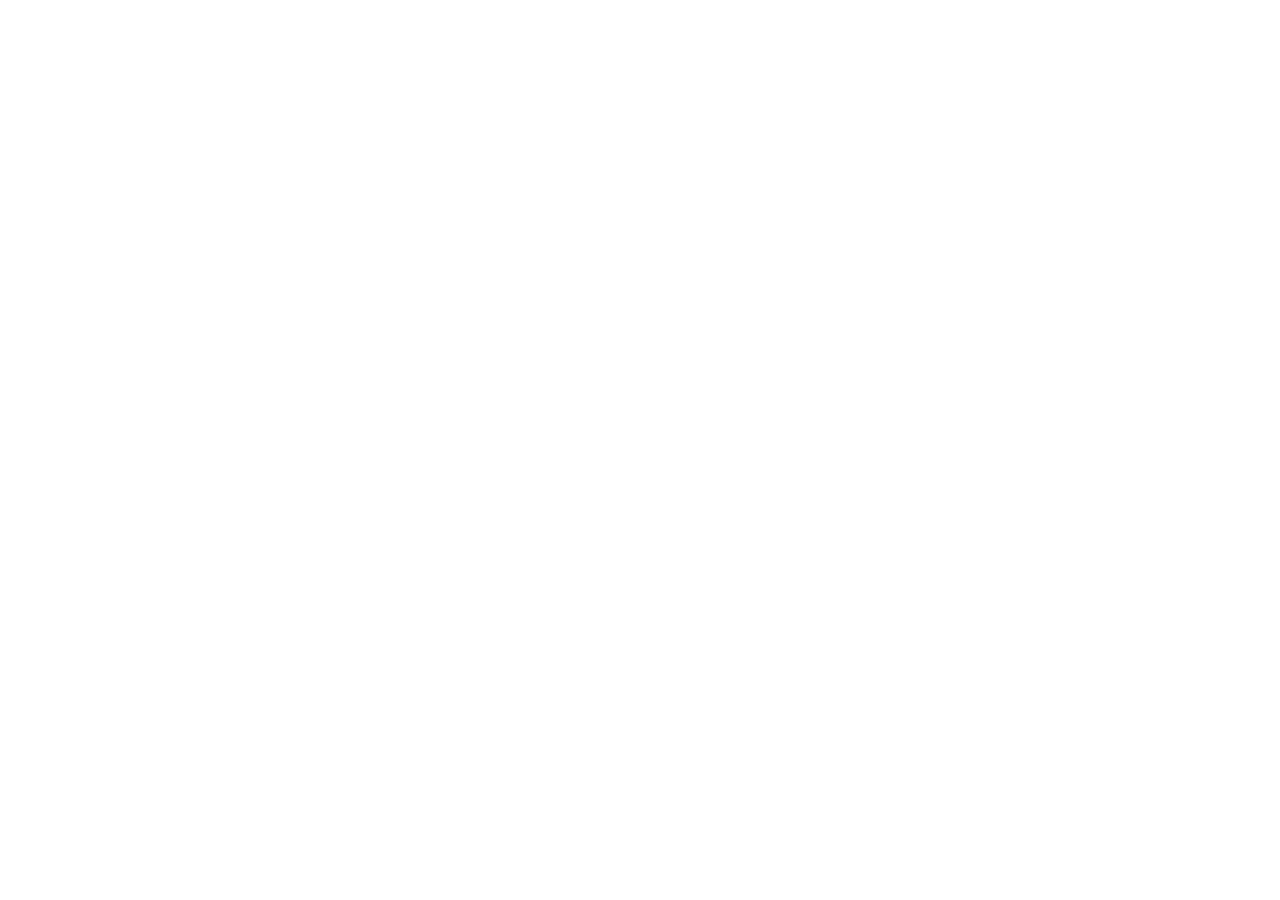
==== presentes.html @ 08660b48 "alterações finalizadas" ====
<!DOCTYPE html>
<!--[if lt IE 7]>      <html class="no-js lt-ie9 lt-ie8 lt-ie7"> <![endif]-->
<!--[if IE 7]>         <html class="no-js lt-ie9 lt-ie8"> <![endif]-->
<!--[if IE 8]>         <html class="no-js lt-ie9"> <![endif]-->
<!--[if gt IE 8]><!-->
<html class="no-js"> <!--<![endif]-->

<head>
	<meta charset="utf-8">
	<meta http-equiv="X-UA-Compatible" content="IE=edge">
	<title>Lista de Presentes</title>
	<meta name="viewport" content="width=device-width, initial-scale=1">
	<meta name="description" content="Free HTML5 Template by FREEHTML5.CO" />
	<meta name="keywords" content="free html5, free template, free bootstrap, html5, css3, mobile first, responsive" />
	<meta name="author" content="FREEHTML5.CO" />

	<!-- 
	//////////////////////////////////////////////////////

	FREE HTML5 TEMPLATE 
	DESIGNED & DEVELOPED by FREEHTML5.CO
		
	Website: 		http://freehtml5.co/
	Email: 			info@freehtml5.co
	Twitter: 		http://twitter.com/fh5co
	Facebook: 		https://www.facebook.com/fh5co

	//////////////////////////////////////////////////////
	 -->

	<!-- Facebook and Twitter integration -->
	<meta property="og:title" content="Site do Casamento" />
	<meta property="og:image" content="https://logarezii.github.io/20261010/images/yj/banner.JPG" />
	<meta property="og:url" content="" />
	<meta property="og:site_name" content="Yonara e João 2026" />
	<meta property="og:description" content="Lista de presentes dos noivos." />

	<link href='https://fonts.googleapis.com/css?family=Work+Sans:400,300,600,400italic,700' rel='stylesheet'
		type='text/css'>
	<link href="https://fonts.googleapis.com/css?family=Sacramento" rel="stylesheet">

	<!-- Animate.css -->
	<link rel="stylesheet" href="css/animate.css">
	<!-- Icomoon Icon Fonts-->
	<link rel="stylesheet" href="css/icomoon.css">
	<!-- Bootstrap  -->
	<link rel="stylesheet" href="css/bootstrap.css">

	<!-- Magnific Popup -->
	<link rel="stylesheet" href="css/magnific-popup.css">

	<!-- Owl Carousel  -->
	<link rel="stylesheet" href="css/owl.carousel.min.css">
	<link rel="stylesheet" href="css/owl.theme.default.min.css">

	<!-- Theme style  -->
	<link rel="stylesheet" href="css/style.css">
	<link rel="stylesheet" href="sass/fontawesome-free-6.7.2-web/css/all.css">

	<link rel="icon" type="image/x-icon" href="./images/vf/brasao-branco.png">

	<link rel="stylesheet" href="https://cdn.jsdelivr.net/npm/@fancyapps/ui@5.0/dist/fancybox/fancybox.css"/>

	<!-- Modernizr JS -->
	<script src="js/modernizr-2.6.2.min.js"></script>
	<!-- FOR IE9 below -->
	<!--[if lt IE 9]>
	<script src="js/respond.min.js"></script>
	<![endif]-->

</head>

<body>

	<div class="fh5co-loader"></div>

	<div id="page">
		<nav class="fh5co-nav" role="navigation">
			<div class="container">
				<div class="row">
					<div class="col-xs-2">
						<div id="fh5co-logo"><a href="./index.html"><img src="images/yj/brasao.png" alt="brasao"
									style="max-width: 5rem;"></a></div>
					</div>
					<div class="col-xs-10 text-right menu-1">
						<ul>
							<li><a href="./index.html" style="color: rgb(98 119 88 / 80%); font-weight: bold;"><i class="icon-arrow-left" style="font-weight: bold;"></i> Voltar para o site</a></li>
						</ul>
					</div>
				</div>
			</div>
		</nav>

		<div id="fh5co-gallery" style="margin-top: 4em;">
			<div class="container">
				<div class="row">
					<div class="col-md-8 col-md-offset-2 text-center fh5co-heading animate-box">
						<span>Sua presença, não tem preço</span>
						<h2>Ideias de Presentes</h2>
						<p style="margin-bottom: 4em;">Clique para ver uma sugestão de site ou o Pix dos noivos.</p>
					</div>
				</div>
				<div class="row row-bottom-padded-md">
					<div class="col-md-12">
						<ul id="fh5co-gallery-list">
						</ul>
					</div>
				</div>
			</div>
		</div>

		<footer id="fh5co-footer" role="contentinfo">
			<div class="container">

				<div class="row copyright">
					<div class="col-md-12 text-center">
						<p>
						<ul class="fh5co-social-icons">
							<li><a href="./index.html" style="color: rgb(98 119 88 / 80%); font-weight: bold;"><i class="icon-arrow-left" style="font-weight: bold;"></i>  VOLTAR PARA O SITE</a></li>
						</ul>
						</p>
					</div>
				</div>

			</div>
		</footer>
	</div>

	<div class="gototop js-top">
		<a href="#" class="js-gotop"><i class="icon-arrow-up"></i></a>
	</div>

	<!-- jQuery -->
	<script src="js/jquery.min.js"></script>
	<!-- jQuery Easing -->
	<script src="js/jquery.easing.1.3.js"></script>
	<!-- Bootstrap -->
	<script src="js/bootstrap.min.js"></script>
	<!-- Waypoints -->
	<script src="js/jquery.waypoints.min.js"></script>
	<!-- Carousel -->
	<script src="js/owl.carousel.min.js"></script>
	<!-- countTo -->
	<script src="js/jquery.countTo.js"></script>

	<!-- Stellar -->
	<script src="js/jquery.stellar.min.js"></script>
	<!-- Magnific Popup -->
	<script src="js/jquery.magnific-popup.min.js"></script>
	<script src="js/magnific-popup-options.js"></script>

	<!-- Main -->
	<script src="js/main.js"></script>
	<script src="js/presentes.js"></script>	

	<script src="https://cdn.jsdelivr.net/npm/@fancyapps/ui@5.0/dist/fancybox/fancybox.umd.js"></script>

	<script>
		Fancybox.bind("[data-fancybox]", {
			// Your custom options
		});
	</script>

</body>
</html>
---- css/style.css ----
@import url('https://fonts.googleapis.com/css2?family=Montserrat:ital,wght@0,100..900;1,100..900&display=swap');

@font-face {
  font-family: 'seasons';
  src: url("../fonts/The Seasons Font/Fontspring-DEMO-theseasons-reg.otf?srf3rx");
  src: url("../fonts/The Seasons Font/Fontspring-DEMO-theseasons-reg.otf?srf3rx#iefix") format("embedded-opentype"), url("../fonts/The Seasons Font/Fontspring-DEMO-theseasons-reg.otf?srf3rx") format("truetype"), url("../fonts/The Seasons Font/Fontspring-DEMO-theseasons-reg.otf?srf3rx") format("woff"), url("../fonts/The Seasons Font/Fontspring-DEMO-theseasons-reg.otf?srf3rx#icomoon") format("svg");
  font-weight: normal;
  font-style: normal;
}
/* =======================================================
*
* 	Template Style 
*
* ======================================================= */
body {
  font-family: "Montserrat", sans-serif;
  font-optical-sizing: auto;
  font-weight: 400;
  font-style: normal;
  line-height: 1.7;
  color: #828282;
  background: #fff;
}

#page {
  position: relative;
  overflow-x: hidden;
  width: 100%;
  height: 100%;
  -webkit-transition: 0.5s;
  -o-transition: 0.5s;
  transition: 0.5s;
}
.offcanvas #page {
  overflow: hidden;
  position: absolute;
}
.offcanvas #page:after {
  -webkit-transition: 2s;
  -o-transition: 2s;
  transition: 2s;
  position: absolute;
  top: 0;
  right: 0;
  bottom: 0;
  left: 0;
  z-index: 101;
  background: rgba(0, 0, 0, 0.7);
  content: "";
}

a {
  color: rgb(98 119 88 / 80%);
  -webkit-transition: 0.5s;
  -o-transition: 0.5s;
  transition: 0.5s;
}
a:hover, a:active, a:focus {
  color: rgb(98 119 88 / 80%);
  outline: none;
  text-decoration: none;
}

p {
  margin-bottom: 20px;
}

h1, h2, h3, h4, h5, h6, figure {
  color: #000;
  font-family: "seasons";
  font-weight: 400;
  margin: 0 0 20px 0;
}

::-webkit-selection {
  color: #fff;
  background: rgb(98 119 88 / 80%);
}

::-moz-selection {
  color: #fff;
  background: rgb(98 119 88 / 80%);
}

::selection {
  color: #fff;
  background: rgb(98 119 88 / 80%);
}

.fh5co-nav {
  position: absolute;
  top: 0;
  margin: 0;
  padding: 0;
  width: 100%;
  padding: 40px 0;
  z-index: 1001;
}
@media screen and (max-width: 768px) {
  .fh5co-nav {
    padding: 20px 0;
  }
}
.fh5co-nav #fh5co-logo {
  font-size: 40px;
  margin: 0;
  padding: 0;
  line-height: 40px;
  font-family: "seasons";
}
.fh5co-nav a {
  padding: 5px 10px;
  color: #fff;
}
@media screen and (max-width: 768px) {
  .fh5co-nav .menu-1, .fh5co-nav .menu-2 {
    display: none;
  }
}
.fh5co-nav ul {
  padding: 0;
  margin: 2px 0 0 0;
}
.fh5co-nav ul li {
  padding: 0;
  margin: 0;
  list-style: none;
  display: inline;
}
.fh5co-nav ul li a {
  font-size: 14px;
  padding: 30px 10px;
  text-transform: uppercase;
  color: rgba(255, 255, 255, 0.5);
  -webkit-transition: 0.5s;
  -o-transition: 0.5s;
  transition: 0.5s;
}
.fh5co-nav ul li a:hover, .fh5co-nav ul li a:focus, .fh5co-nav ul li a:active {
  color: white;
}
.fh5co-nav ul li.has-dropdown {
  position: relative;
}
.fh5co-nav ul li.has-dropdown .dropdown {
  width: 130px;
  -webkit-box-shadow: 0px 14px 33px -9px rgba(0, 0, 0, 0.75);
  -moz-box-shadow: 0px 14px 33px -9px rgba(0, 0, 0, 0.75);
  box-shadow: 0px 14px 33px -9px rgba(0, 0, 0, 0.75);
  z-index: 1002;
  visibility: hidden;
  opacity: 0;
  position: absolute;
  top: 40px;
  left: 0;
  text-align: left;
  background: #fff;
  padding: 20px;
  -webkit-border-radius: 4px;
  -moz-border-radius: 4px;
  -ms-border-radius: 4px;
  border-radius: 4px;
  -webkit-transition: 0s;
  -o-transition: 0s;
  transition: 0s;
}
.fh5co-nav ul li.has-dropdown .dropdown:before {
  bottom: 100%;
  left: 40px;
  border: solid transparent;
  content: " ";
  height: 0;
  width: 0;
  position: absolute;
  pointer-events: none;
  border-bottom-color: #fff;
  border-width: 8px;
  margin-left: -8px;
}
.fh5co-nav ul li.has-dropdown .dropdown li {
  display: block;
  margin-bottom: 7px;
}
.fh5co-nav ul li.has-dropdown .dropdown li:last-child {
  margin-bottom: 0;
}
.fh5co-nav ul li.has-dropdown .dropdown li a {
  padding: 2px 0;
  display: block;
  color: #999999;
  line-height: 1.2;
  text-transform: none;
  font-size: 15px;
}
.fh5co-nav ul li.has-dropdown .dropdown li a:hover {
  color: #000;
}
.fh5co-nav ul li.has-dropdown:hover a, .fh5co-nav ul li.has-dropdown:focus a {
  color: #fff;
}
.fh5co-nav ul li.btn-cta a {
  color: rgb(98 119 88 / 80%);
}
.fh5co-nav ul li.btn-cta a span {
  background: #fff;
  padding: 4px 20px;
  display: -moz-inline-stack;
  display: inline-block;
  zoom: 1;
  *display: inline;
  -webkit-transition: 0.3s;
  -o-transition: 0.3s;
  transition: 0.3s;
  -webkit-border-radius: 100px;
  -moz-border-radius: 100px;
  -ms-border-radius: 100px;
  border-radius: 100px;
}
.fh5co-nav ul li.btn-cta a:hover span {
  -webkit-box-shadow: 0px 14px 20px -9px rgba(0, 0, 0, 0.75);
  -moz-box-shadow: 0px 14px 20px -9px rgba(0, 0, 0, 0.75);
  box-shadow: 0px 14px 20px -9px rgba(0, 0, 0, 0.75);
}
.fh5co-nav ul li.active > a {
  color: #fff !important;
}

#fh5co-counter,
#fh5co-event,
.fh5co-bg {
  background-size: cover;
  background-position: top center;
  background-repeat: no-repeat;
  position: relative;
}

.fh5co-bg {
  background-position: center center;
  width: 100%;
  float: left;
  position: relative;
}

.fh5co-video {
  height: 450px;
  overflow: hidden;
  -webkit-border-radius: 7px;
  -moz-border-radius: 7px;
  -ms-border-radius: 7px;
  border-radius: 7px;
}
.fh5co-video a {
  z-index: 1001;
  position: absolute;
  top: 50%;
  left: 50%;
  margin-top: -45px;
  margin-left: -45px;
  width: 90px;
  height: 90px;
  display: table;
  text-align: center;
  background: #fff;
  -webkit-box-shadow: 0px 14px 30px -15px rgba(0, 0, 0, 0.75);
  -moz-box-shadow: 0px 14px 30px -15px rgba(0, 0, 0, 0.75);
  box-shadow: 0px 14px 30px -15px rgba(0, 0, 0, 0.75);
  -webkit-border-radius: 50%;
  -moz-border-radius: 50%;
  -ms-border-radius: 50%;
  border-radius: 50%;
}
.fh5co-video a i {
  text-align: center;
  display: table-cell;
  vertical-align: middle;
  font-size: 40px;
}
.fh5co-video .overlay {
  position: absolute;
  top: 0;
  left: 0;
  right: 0;
  bottom: 0;
  background: rgba(0, 0, 0, 0.5);
  -webkit-transition: 0.5s;
  -o-transition: 0.5s;
  transition: 0.5s;
}
.fh5co-video:hover .overlay {
  background: rgba(0, 0, 0, 0.7);
}
.fh5co-video:hover a {
  position: relative;
  -webkit-transform: scale(1.2);
  -moz-transform: scale(1.2);
  -ms-transform: scale(1.2);
  -o-transform: scale(1.2);
  transform: scale(1.2);
}

.fh5co-cover {
  height: 900px;
  background-size: cover;
  background-repeat: no-repeat;
  position: relative;
  width: 100%;
}
.fh5co-cover .overlay {
  z-index: 0;
  position: absolute;
  bottom: 0;
  top: 0;
  left: 0;
  right: 0;
  background: rgba(0, 0, 0, 0.5);
}
.fh5co-cover > .fh5co-container {
  position: relative;
  z-index: 10;
}
@media screen and (max-width: 768px) {
  .fh5co-cover {
    height: 600px;
  }
}
.fh5co-cover .display-t,
.fh5co-cover .display-tc {
  height: 900px;
  display: table;
  width: 100%;
}
@media screen and (max-width: 768px) {
  .fh5co-cover .display-t,
  .fh5co-cover .display-tc {
    height: 600px;
  }
}
.fh5co-cover.fh5co-cover-sm {
  height: 600px;
}
@media screen and (max-width: 768px) {
  .fh5co-cover.fh5co-cover-sm {
    height: 400px;
  }
}
.fh5co-cover.fh5co-cover-sm .display-t,
.fh5co-cover.fh5co-cover-sm .display-tc {
  height: 600px;
  display: table;
  width: 100%;
}
@media screen and (max-width: 768px) {
  .fh5co-cover.fh5co-cover-sm .display-t,
  .fh5co-cover.fh5co-cover-sm .display-tc {
    height: 400px;
  }
}

#fh5co-counter,
#fh5co-event {
  float: left;
}
#fh5co-counter .display-t,
#fh5co-counter .display-tc,
#fh5co-event .display-t,
#fh5co-event .display-tc {
  display: table;
  width: 100%;
}
#fh5co-counter .fh5co-heading h2,
#fh5co-event .fh5co-heading h2 {
  color: #fff;
}
#fh5co-counter .fh5co-heading span,
#fh5co-event .fh5co-heading span {
  color: rgba(255, 255, 255, 0.5);
  text-transform: uppercase;
  font-size: 13px;
  letter-spacing: 2px;
  font-weight: 600;
}
#fh5co-counter .overlay,
#fh5co-event .overlay {
  position: absolute;
  top: 0;
  left: 0;
  right: 0;
  bottom: 0;
  background: rgba(0, 0, 0, 0.75);
}
@media screen and (max-width: 768px) {
  #fh5co-counter,
  #fh5co-event {
    height: inherit;
    padding: 7em 0;
  }
  #fh5co-counter .display-t,
  #fh5co-counter .display-tc,
  #fh5co-event .display-t,
  #fh5co-event .display-tc {
    height: inherit;
  }
}
#fh5co-counter .event-wrap,
#fh5co-event .event-wrap {
  border: 2px solid rgba(255, 255, 255, 0.5);
  background: rgba(255, 255, 255, 0.1);
  padding: 30px;
  width: 100%;
  float: left;
  -webkit-border-radius: 4px;
  -moz-border-radius: 4px;
  -ms-border-radius: 4px;
  border-radius: 4px;
}
@media screen and (max-width: 768px) {
  #fh5co-counter .event-wrap,
  #fh5co-event .event-wrap {
    margin-bottom: 10px;
  }
}
#fh5co-counter .event-wrap h3,
#fh5co-event .event-wrap h3 {
  font-size: 20px;
  color: #fff;
  border-bottom: 1px solid rgba(255, 255, 255, 0.5);
  display: block;
  padding-bottom: 20px;
  text-transform: uppercase;
  letter-spacing: 2px;
}
#fh5co-counter .event-wrap p, #fh5co-counter .event-wrap span,
#fh5co-event .event-wrap p,
#fh5co-event .event-wrap span {
  display: block;
  color: rgba(255, 255, 255, 0.8);
}
#fh5co-counter .event-wrap i,
#fh5co-event .event-wrap i {
  color: white;
  font-size: 20px;
}
#fh5co-counter .event-wrap .event-col,
#fh5co-event .event-wrap .event-col {
  width: 50%;
  float: left;
  margin-bottom: 30px;
}

#fh5co-counter {
  height: 600px;
}
@media screen and (max-width: 768px) {
  #fh5co-counter {
    height: auto;
  }
}

.timeline {
  list-style: none;
  padding: 20px 0 20px;
  position: relative;
}
.timeline:before {
  top: 0;
  bottom: 0;
  position: absolute;
  content: " ";
  width: 1px;
  background-color: #d4d4d4;
  left: 50%;
  margin-left: 0px;
}
@media screen and (max-width: 480px) {
  .timeline:before {
    margin-left: -64px;
  }
}
.timeline > li {
  margin-bottom: 20px;
  position: relative;
}
.timeline > li:before, .timeline > li:after {
  content: " ";
  display: table;
}
.timeline > li:after {
  clear: both;
}
.timeline > li > .timeline-panel {
  width: 40%;
  float: left;
  border: 1px solid #d4d4d4;
  padding: 30px;
  position: relative;
  -webkit-border-radius: 4px;
  -moz-border-radius: 4px;
  -ms-border-radius: 4px;
  border-radius: 4px;
}
.timeline > li > .timeline-panel:before {
  position: absolute;
  top: 80px;
  right: -15px;
  display: inline-block;
  border-top: 15px solid transparent;
  border-left: 15px solid #ccc;
  border-right: 0 solid #ccc;
  border-bottom: 15px solid transparent;
  content: " ";
}
.timeline > li > .timeline-panel:after {
  position: absolute;
  top: 81px;
  right: -14px;
  display: inline-block;
  border-top: 14px solid transparent;
  border-left: 14px solid #fff;
  border-right: 0 solid #fff;
  border-bottom: 14px solid transparent;
  content: " ";
}
@media screen and (max-width: 480px) {
  .timeline > li > .timeline-panel {
    width: 75% !important;
  }
  .timeline > li > .timeline-panel:before {
    top: 30px;
  }
  .timeline > li > .timeline-panel:after {
    top: 31px;
  }
}
.timeline > li > .timeline-badge {
  background-size: cover;
  background-position: top center;
  background-repeat: no-repeat;
  position: relative;
  color: #fff;
  width: 160px;
  height: 160px;
  line-height: 50px;
  font-size: 1.4em;
  text-align: center;
  position: absolute;
  top: 16px;
  left: 50%;
  margin-left: -80px;
  background-color: #999999;
  z-index: 100;
  -webkit-border-radius: 50%;
  -moz-border-radius: 50%;
  -ms-border-radius: 50%;
  border-radius: 50%;
}
@media screen and (max-width: 480px) {
  .timeline > li > .timeline-badge {
    width: 60px;
    height: 60px;
    margin-left: -20px !important;
  }
}
.timeline > li.timeline-inverted > .timeline-panel {
  float: right;
}
.timeline > li.timeline-inverted > .timeline-panel:before {
  border-left-width: 0;
  border-right-width: 15px;
  left: -15px;
  right: auto;
}
.timeline > li.timeline-inverted > .timeline-panel:after {
  border-left-width: 0;
  border-right-width: 14px;
  left: -14px;
  right: auto;
}

.timeline-title {
  margin-top: 0;
}

.date {
  display: block;
  margin-bottom: 20px;
  font-size: 13px;
  text-transform: uppercase;
  letter-spacing: 2px;
}

.timeline-body > p,
.timeline-body > ul {
  margin-bottom: 0;
}

.timeline-body > p + p {
  margin-top: 5px;
}

@media (max-width: 992px) {
  ul.timeline:before {
    left: 90px;
  }

  ul.timeline > li > .timeline-panel {
    width: calc(100% - 200px);
    width: -moz-calc(100% - 200px);
    width: -webkit-calc(100% - 200px);
  }

  ul.timeline > li > .timeline-badge {
    left: 15px;
    margin-left: 0;
    top: 16px;
  }

  ul.timeline > li > .timeline-panel {
    float: right;
  }

  ul.timeline > li > .timeline-panel:before {
    border-left-width: 0;
    border-right-width: 15px;
    left: -15px;
    right: auto;
  }

  ul.timeline > li > .timeline-panel:after {
    border-left-width: 0;
    border-right-width: 14px;
    left: -14px;
    right: auto;
  }
}
#fh5co-gallery-list {
  flex-wrap: wrap;
  -webkit-flex-wrap: wrap;
  -moz-flex-wrap: wrap;
  display: -webkit-box;
  display: -moz-box;
  display: -ms-flexbox;
  display: -webkit-flex;
  display: flex;
  position: relative;
  float: left;
  padding: 0;
  margin: 0;
  width: 100%;
}
#fh5co-gallery-list li {
  display: block;
  padding: 0;
  margin: 0 0 10px 1%;
  list-style: none;
  min-height: 400px;
  background-position: center center;
  background-size: cover;
  background-repeat: no-repeat;
  float: left;
  clear: left;
  position: relative;
  -webkit-border-radius: 7px;
  -moz-border-radius: 7px;
  -ms-border-radius: 7px;
  border-radius: 7px;
}
@media screen and (max-width: 480px) {
  #fh5co-gallery-list li {
    margin-left: 0;
  }
}
#fh5co-gallery-list li a {
  min-height: 400px;
  padding: 2em;
  position: relative;
  width: 100%;
  display: block;
}
#fh5co-gallery-list li a.recebido {
  pointer-events: none;
  background: #000000ab;
  border-radius: 7px;
}
#fh5co-gallery-list li a:before {
  position: absolute;
  top: 0;
  left: 0;
  right: 0;
  bottom: 0;
  content: "";
  z-index: 80;
  -webkit-transition: 0.5s;
  -o-transition: 0.5s;
  transition: 0.5s;
  -webkit-border-radius: 7px;
  -moz-border-radius: 7px;
  -ms-border-radius: 7px;
  border-radius: 7px;
  background-image: linear-gradient(rgba(0, 0, 0, 0.2), black);
}
#fh5co-gallery-list li a:hover:before {
  background: rgb(98 119 88 / 80%);
}
#fh5co-gallery-list li a:hover > .case-studies-icon {
  display: block;
}		
#fh5co-gallery-list li a .case-studies-fita {
    width: auto;
    left: 0;
    right: 0;
    position: absolute;
    z-index: 100;
    align-self: anchor-center;
}
#fh5co-gallery-list li a .case-studies-summary {
  width: auto;
  bottom: 2em;
  left: 2em;
  right: 2em;
  position: absolute;
  z-index: 100;
}
#fh5co-gallery-list li a.recebido .case-studies-summary {
  opacity: 0.25;
}
#fh5co-gallery-list li a .case-studies-icon {
  top: .5em;
  right: 1.5em;
  left: auto;
  bottom: auto;
  position: absolute;
  width: auto;
  z-index: 100;
  display: none;
}
@media screen and (max-width: 768px) {
  #fh5co-gallery-list li a .case-studies-summary {
    bottom: 1em;
    left: 1em;
    right: 1em;
  }
}
#fh5co-gallery-list li a .case-studies-summary span {
  text-transform: uppercase;
  letter-spacing: 2px;
  font-size: 13px;
  color: rgba(255, 255, 255, 0.7);
}
#fh5co-gallery-list li a .case-studies-summary h2 {
  color: #fff;
  margin-bottom: 0;
}
@media screen and (max-width: 768px) {
  #fh5co-gallery-list li a .case-studies-summary h2 {
    font-size: 20px;
  }
}
#fh5co-gallery-list li.one-third {
  width: 32.3%;
}
@media screen and (max-width: 768px) {
  #fh5co-gallery-list li.one-third {
    width: 49%;
  }
}
@media screen and (max-width: 480px) {
  #fh5co-gallery-list li.one-third {
    width: 100%;
  }
}

#map {
  width: 100%;
  height: 500px;
  position: relative;
}
@media screen and (max-width: 768px) {
  #map {
    height: 200px;
  }
}

.fh5co-social-icons {
  margin: 0;
  padding: 0;
}
.fh5co-social-icons li {
  margin: 0;
  padding: 0;
  list-style: none;
  display: -moz-inline-stack;
  display: inline-block;
  zoom: 1;
  *display: inline;
}
.fh5co-social-icons li a {
  display: -moz-inline-stack;
  display: inline-block;
  zoom: 1;
  *display: inline;
  color: rgb(98 119 88 / 80%);
  padding-left: 10px;
  padding-right: 10px;
}
.fh5co-social-icons li a i {
  font-size: 20px;
}

.fh5co-contact-info ul {
  padding: 0;
  margin: 0;
}
.fh5co-contact-info ul li {
  padding: 0 0 0 50px;
  margin: 0 0 30px 0;
  list-style: none;
  position: relative;
}
.fh5co-contact-info ul li:before {
  color: rgb(98 119 88 / 80%);
  position: absolute;
  left: 0;
  top: .05em;
  font-family: 'icomoon';
  speak: none;
  font-style: normal;
  font-weight: normal;
  font-variant: normal;
  text-transform: none;
  line-height: 1;
  /* Better Font Rendering =========== */
  -webkit-font-smoothing: antialiased;
  -moz-osx-font-smoothing: grayscale;
}
.fh5co-contact-info ul li.address:before {
  font-size: 30px;
  content: "\e9d1";
}
.fh5co-contact-info ul li.phone:before {
  font-size: 23px;
  content: "\e9f4";
}
.fh5co-contact-info ul li.email:before {
  font-size: 23px;
  content: "\e9da";
}
.fh5co-contact-info ul li.url:before {
  font-size: 23px;
  content: "\e9af";
}

form label {
  font-weight: normal !important;
}

#fh5co-header .display-tc,
#fh5co-counter .display-tc,
.fh5co-cover .display-tc {
  display: table-cell !important;
  vertical-align: middle;
}
#fh5co-header .display-tc h1, #fh5co-header .display-tc h2,
#fh5co-counter .display-tc h1,
#fh5co-counter .display-tc h2,
.fh5co-cover .display-tc h1,
.fh5co-cover .display-tc h2 {
  margin: 0;
  padding: 0;
  color: white;
}
#fh5co-header .display-tc h1,
#fh5co-counter .display-tc h1,
.fh5co-cover .display-tc h1 {
  margin-bottom: 0px;
  font-size: 100px;
  line-height: 1.5;
  font-family: 'seasons';
}
@media screen and (max-width: 768px) {
  #fh5co-header .display-tc h1,
  #fh5co-counter .display-tc h1,
  .fh5co-cover .display-tc h1 {
    font-size: 40px;
  }
}
@media screen and (max-width: 480px) {
  #fh5co-header .display-tc h1,
  #fh5co-counter .display-tc h1,
  .fh5co-cover .display-tc h1 {
    font-size: 30px;
  }
}
#fh5co-header .display-tc h2,
#fh5co-counter .display-tc h2,
.fh5co-cover .display-tc h2 {
  font-size: 20px;
  line-height: 1.5;
  margin-bottom: 30px;
}
@media screen and (max-width: 480px) {
  #fh5co-header .display-tc h2,
  #fh5co-counter .display-tc h2,
  .fh5co-cover .display-tc h2 {
    font-size: 16px;
  }
}
#fh5co-header .display-tc .btn,
#fh5co-counter .display-tc .btn,
.fh5co-cover .display-tc .btn {
  padding: 15px 20px;
  background: #fff !important;
  color: rgb(98 119 88 / 80%);
  border: none !important;
  font-size: 14px;
  text-transform: uppercase;
}
#fh5co-header .display-tc .btn:hover,
#fh5co-counter .display-tc .btn:hover,
.fh5co-cover .display-tc .btn:hover {
  background: #fff !important;
  -webkit-box-shadow: 0px 14px 30px -15px rgba(0, 0, 0, 0.75) !important;
  -moz-box-shadow: 0px 14px 30px -15px rgba(0, 0, 0, 0.75) !important;
  box-shadow: 0px 14px 30px -15px rgba(0, 0, 0, 0.75) !important;
}

#fh5co-counter {
  text-align: center;
}
#fh5co-counter .counter {
  font-size: 50px;
  margin-bottom: 10px;
  color: #fff;
  font-weight: 100;
  display: block;
}
#fh5co-counter .counter-label {
  margin-bottom: 0;
  text-transform: uppercase;
  color: rgba(255, 255, 255, 0.5);
  letter-spacing: .1em;
}
@media screen and (max-width: 768px) {
  #fh5co-counter .feature-center {
    margin-bottom: 50px;
  }
}
#fh5co-counter .icon {
  width: 70px;
  height: 70px;
  text-align: center;
  -webkit-box-shadow: 0px 14px 30px -15px rgba(0, 0, 0, 0.75);
  -moz-box-shadow: 0px 14px 30px -15px rgba(0, 0, 0, 0.75);
  box-shadow: 0px 14px 30px -15px rgba(0, 0, 0, 0.75);
  margin-bottom: 30px;
}
#fh5co-counter .icon i {
  height: 70px;
}
#fh5co-counter .icon i:before {
  display: block;
  text-align: center;
  margin-left: 3px;
}

.simply-countdown {
  /* The countdown */
  margin-bottom: 2em;
}

.simply-countdown > .simply-section {
  /* coutndown blocks */
  display: inline-block;
  width: 100px;
  height: 100px;
  background: rgb(98 119 88 / 80%);
  margin: 0 4px;
  -webkit-border-radius: 50%;
  -moz-border-radius: 50%;
  -ms-border-radius: 50%;
  border-radius: 50%;
  position: relative;
  animation: pulse 1s ease infinite;
}

@keyframes pulse {
  0% {
    transform: scale(1);
  }
  50% {
    transform: scale(1.05);
  }
  100% {
    transform: scale(1);
  }
}
.simply-countdown > .simply-section > div {
  /* countdown block inner div */
  display: table-cell;
  vertical-align: middle;
  height: 100px;
  width: 100px;
}

.simply-countdown > .simply-section .simply-amount,
.simply-countdown > .simply-section .simply-word {
  display: block;
  color: white;
  /* amounts and words */
}

.simply-countdown > .simply-section .simply-amount {
  font-size: 30px;
  /* amounts */
}

.simply-countdown > .simply-section .simply-word {
  color: rgba(255, 255, 255, 0.7);
  text-transform: uppercase;
  font-size: 12px;
  /* words */
}


@media screen and (max-width: 426px) {  
  .simply-countdown > .simply-section,.simply-countdown > .simply-section > div {
    width: 64px;
    height: 64px;
  }

  .simply-countdown > .simply-section .simply-amount {
    font-size: 20px;
  }
  
  .simply-countdown > .simply-section .simply-word {
    font-size: 9px;
  }
}

#fh5co-testimonial,
#fh5co-services,
#fh5co-started,
#fh5co-footer,
#fh5co-event,
#fh5co-couple-story,
#noivos,
#fh5co-gallery,
.fh5co-section {
  padding: 4em 0;
  clear: both;
}
@media screen and (max-width: 768px) {
  #fh5co-testimonial,
  #fh5co-services,
  #fh5co-started,
  #fh5co-footer,
  #fh5co-event,
  #fh5co-couple-story,
  #noivos,
  #fh5co-gallery,
  .fh5co-section {
    padding: 3em 0;
  }
}

.fh5co-section-gray {
  background: rgba(0, 0, 0, 0.04);
}

.couple-wrap {
  width: 90%;
  margin: 0 auto;
  position: relative;
}
@media screen and (max-width: 768px) {
  .couple-wrap {
    width: 100%;
  }
}

.heart {
  position: absolute;
  top: 4em;
  left: 0;
  right: 0;
  z-index: 99;
  animation: pulse 1s ease infinite;
}
.heart i {
  font-size: 20px;
  background: #fff;
  padding: 20px;
  color: rgb(98 119 88 / 80%);
  -webkit-border-radius: 50%;
  -moz-border-radius: 50%;
  -ms-border-radius: 50%;
  border-radius: 50%;
}
@media screen and (max-width: 768px) {
  .heart {
    display: none;
  }
}

.couple-half {
  width: 50%;
  float: left;
}
@media screen and (max-width: 768px) {
  .couple-half {
    width: 100%;
  }
}
.couple-half h3 {
  font-family: "seasons";
  color: rgb(98 119 88 / 80%);
  font-size: 30px;
}
.couple-half .groom, .couple-half .bride {
  float: left;
  -webkit-border-radius: 50%;
  -moz-border-radius: 50%;
  -ms-border-radius: 50%;
  border-radius: 50%;
  width: 150px;
  height: 150px;
}
.couple-half .groom img, .couple-half .bride img {
  width: 150px;
  height: 150px;
  -webkit-border-radius: 50%;
  -moz-border-radius: 50%;
  -ms-border-radius: 50%;
  border-radius: 50%;
}
@media screen and (max-width: 480px) {
  .couple-half .groom, .couple-half .bride {
    width: 100%;
    height: 140px;
  }
  .couple-half .groom img, .couple-half .bride img {
    width: 120px;
    height: 120px;
    margin: 0 auto;
  }
}
.couple-half .groom {
  float: right;
  margin-right: 5px;
}
.couple-half .bride {
  float: left;
  margin-left: 5px;
}
.couple-half .desc-groom {
  padding-right: 180px;
  text-align: right;
}
.couple-half .desc-bride {
  padding-left: 180px;
  text-align: left;
}
@media screen and (max-width: 480px) {
  .couple-half .groom, .couple-half .bride {
    margin-left: 0;
    margin-right: 0;
  }
  .couple-half .desc-groom {
    padding-right: 0;
    text-align: center;
  }
  .couple-half .desc-bride {
    padding-left: 0;
    text-align: center;
  }
}

.feature-center {
  text-align: center;
  padding-left: 20px;
  padding-right: 20px;
  float: left;
  width: 100%;
  margin-bottom: 40px;
}
@media screen and (max-width: 768px) {
  .feature-center {
    margin-bottom: 50px;
  }
}
.feature-center .icon {
  width: 90px;
  height: 90px;
  background: #efefef;
  display: table;
  text-align: center;
  margin: 0 auto 30px auto;
  -webkit-border-radius: 50%;
  -moz-border-radius: 50%;
  -ms-border-radius: 50%;
  border-radius: 50%;
}
.feature-center .icon i {
  display: table-cell;
  vertical-align: middle;
  height: 90px;
  font-size: 40px;
  line-height: 40px;
  color: rgb(98 119 88 / 80%);
}
.feature-center p, .feature-center h3 {
  margin-bottom: 30px;
}
.feature-center h3 {
  text-transform: uppercase;
  font-size: 18px;
  color: #5d5d5d;
}

.fh5co-heading.fh5co-heading-sm {
  margin-bottom: 2em;
}
.fh5co-heading h2 {
  font-size: 60px;
  margin-bottom: 0px;
  line-height: 1.5;
  color: rgb(98 119 88 / 80%);
  font-family: "seasons";
}

.presenca {
  font-family: auto;
}

.fh5co-heading h2 .presenca {
  font-size: 45px;
  color: white;
}

.exclamacao {
  font-family: auto;
  font-size: auto;
}

.fh5co-heading h2 .exclamacao {
  font-size: 60px;
  color: white;
}

@media screen and (max-width: 768px) {
  .fh5co-heading h2 {
    font-size: 40px;
  }
  .fh5co-heading h2 .presenca {
    font-size: 30px;
  }  
  .fh5co-heading h2 .exclamacao {
    font-size: 40px;
  }
}
.fh5co-heading p {
  font-size: 18px;
  line-height: 1.5;
  color: #828282;
}
.fh5co-heading span {
  text-transform: uppercase;
  font-size: 13px;
  letter-spacing: 2px;
  font-weight: 600;
  color: rgba(0, 0, 0, 0.4);
}

#fh5co-testimonial .wrap-testimony {
  position: relative;
}
#fh5co-testimonial .wrap-testimony .testimony-slide {
  text-align: center;
}
#fh5co-testimonial .wrap-testimony .testimony-slide span {
  font-size: 12px;
  text-transform: uppercase;
  letter-spacing: 2px;
  font-weight: 700;
  display: block;
}
#fh5co-testimonial .wrap-testimony .testimony-slide span a.twitter {
  color: rgb(98 119 88 / 80%);
  font-weight: 300;
}
#fh5co-testimonial .wrap-testimony .testimony-slide figure {
  margin-bottom: 10px;
  display: -moz-inline-stack;
  display: inline-block;
  zoom: 1;
  *display: inline;
  width: 100px;
  height: 100px;
}
#fh5co-testimonial .wrap-testimony .testimony-slide figure img {
  width: 100px;
  height: 100px;
  -webkit-border-radius: 50%;
  -moz-border-radius: 50%;
  -ms-border-radius: 50%;
  border-radius: 50%;
}
#fh5co-testimonial .wrap-testimony .testimony-slide blockquote {
  border: none;
  margin: 30px auto;
  width: 50%;
  position: relative;
  -webkit-border-radius: 4px;
  -moz-border-radius: 4px;
  -ms-border-radius: 4px;
  border-radius: 4px;
}
@media screen and (max-width: 992px) {
  #fh5co-testimonial .wrap-testimony .testimony-slide blockquote {
    width: 100%;
  }
}
#fh5co-testimonial .wrap-testimony .testimony-slide blockquote p {
  font-style: italic;
  color: #8f989f;
  font-size: 20px;
  line-height: 1.6em;
}
#fh5co-testimonial .wrap-testimony .testimony-slide.active {
  display: block;
}
#fh5co-testimonial .wrap-testimony .arrow-thumb {
  position: absolute;
  top: 40%;
  display: block;
  width: 100%;
}
#fh5co-testimonial .wrap-testimony .arrow-thumb a {
  font-size: 32px;
  color: #dadada;
}
#fh5co-testimonial .wrap-testimony .arrow-thumb a:hover, #fh5co-testimonial .wrap-testimony .arrow-thumb a:focus, #fh5co-testimonial .wrap-testimony .arrow-thumb a:active {
  text-decoration: none;
}

.feature-left {
  float: left;
  width: 100%;
  margin-bottom: 30px;
  position: relative;
}
.feature-left:last-child {
  margin-bottom: 0;
}
.feature-left .icon {
  float: left;
  margin-right: 5%;
  width: 54px;
  height: 54px;
  background: #fff;
  display: table;
  text-align: center;
  -webkit-box-shadow: 0px 14px 30px -15px rgba(0, 0, 0, 0.75);
  -moz-box-shadow: 0px 14px 30px -15px rgba(0, 0, 0, 0.75);
  box-shadow: 0px 14px 30px -15px rgba(0, 0, 0, 0.75);
  -webkit-border-radius: 50%;
  -moz-border-radius: 50%;
  -ms-border-radius: 50%;
  border-radius: 50%;
}
@media screen and (max-width: 768px) {
  .feature-left .icon {
    margin-right: 5%;
  }
}
.feature-left .icon i {
  display: table-cell;
  vertical-align: middle;
  font-size: 30px;
  color: rgb(98 119 88 / 80%);
}
.feature-left .feature-copy {
  float: left;
  width: 80%;
}
@media screen and (max-width: 768px) {
  .feature-left .feature-copy {
    width: 70%;
    float: left;
  }
}
.feature-left .feature-copy h3 {
  font-size: 18px;
  color: #5d5d5d;
  margin-bottom: 10px;
  font-weight: bold;
}

#fh5co-started {
  position: relative;
}
#fh5co-started .overlay {
  position: absolute;
  top: 0;
  left: 0;
  right: 0;
  bottom: 0;
  background: rgba(0, 0, 0, 0.4);
}
#fh5co-started .fh5co-heading h2 {
  color: #fff;
}
#fh5co-started .fh5co-heading p {
  color: rgba(255, 255, 255, 0.5);
}
#fh5co-started .form-control {
  background: rgba(255, 255, 255, 0.2);
  border: none !important;
  color: #fff;
  font-size: 16px !important;
  width: 100%;
  -webkit-transition: 0.5s;
  -o-transition: 0.5s;
  transition: 0.5s;
}
#fh5co-started .form-control::-webkit-input-placeholder {
  color: #fff;
}
#fh5co-started .form-control:-moz-placeholder {
  /* Firefox 18- */
  color: #fff;
}
#fh5co-started .form-control::-moz-placeholder {
  /* Firefox 19+ */
  color: #fff;
}
#fh5co-started .form-control:-ms-input-placeholder {
  color: #fff;
}
#fh5co-started .form-control:focus {
  background: rgba(255, 255, 255, 0.3);
}
#fh5co-started .btn {
  height: 54px;
  border: none !important;
  background: rgb(98 119 88 / 80%);
  color: #fff;
  font-size: 16px;
  text-transform: uppercase;
  font-weight: 400;
  padding-left: 50px;
  padding-right: 50px;
}
#fh5co-started .form-inline .form-group {
  width: 100% !important;
  margin-bottom: 10px;
}
#fh5co-started .form-inline .form-group .form-control {
  width: 100%;
}
#fh5co-started .fh5co-heading h2 {
  margin-bottom: 0;
}
div#fh5co-started {
  padding: 5em 0 3em 0!important;
}

@media screen and (max-width: 768px) {
  #fh5co-footer .copyright .pull-left,
  #fh5co-footer .copyright .pull-right {
    float: none !important;
    text-align: center;
  }
}
#fh5co-footer .copyright .block {
  display: block;
}

.owl-carousel .owl-controls .owl-dot span {
  background: #e6e6e6;
}
.owl-carousel .owl-controls .owl-dot span:hover, .owl-carousel .owl-controls .owl-dot span:focus {
  background: #cccccc;
}
.owl-carousel .owl-controls .owl-dot:hover span, .owl-carousel .owl-controls .owl-dot:focus span {
  background: #cccccc;
}
.owl-carousel .owl-controls .owl-dot.active span {
  background: transparent;
  border: 2px solid rgb(98 119 88 / 80%);
}

#fh5co-offcanvas {
  position: absolute;
  z-index: 1901;
  width: 270px;
  background: rgb(98 119 88 / 98%);
  text-transform: uppercase;
  text-align: center;
  top: 0;
  right: 0;
  top: 0;
  bottom: 0;
  padding: 45px 40px 40px 40px;
  overflow-y: auto;
  -moz-transform: translateX(270px);
  -webkit-transform: translateX(270px);
  -ms-transform: translateX(270px);
  -o-transform: translateX(270px);
  transform: translateX(270px);
  -webkit-transition: 0.5s;
  -o-transition: 0.5s;
  transition: 0.5s;
}
.offcanvas #fh5co-offcanvas {
  -moz-transform: translateX(0px);
  -webkit-transform: translateX(0px);
  -ms-transform: translateX(0px);
  -o-transform: translateX(0px);
  transform: translateX(0px);
}
#fh5co-offcanvas a {
  color: rgba(255, 255, 255, 0.5);
}
#fh5co-offcanvas a:hover {
  color: rgba(255, 255, 255, 0.8);
}
#fh5co-offcanvas ul {
  padding: 0;
  margin: 0;
}
#fh5co-offcanvas ul li {
  padding: 0;
  margin: 0;
  list-style: none;
  line-height: 40px;
}
#fh5co-offcanvas ul li > ul {
  padding-left: 20px;
  display: none;
}
#fh5co-offcanvas ul li.offcanvas-has-dropdown > a {
  display: block;
  position: relative;
}
#fh5co-offcanvas ul li.offcanvas-has-dropdown > a:after {
  position: absolute;
  margin-left: 10px;
  font-family: 'icomoon';
  speak: none;
  font-style: normal;
  font-weight: normal;
  font-variant: normal;
  text-transform: none;
  line-height: 1;
  /* Better Font Rendering =========== */
  -webkit-font-smoothing: antialiased;
  -moz-osx-font-smoothing: grayscale;
  content: "\e921";
  font-size: 20px;
  color: rgba(255, 255, 255, 0.2);
  -webkit-transition: 0.5s;
  -o-transition: 0.5s;
  transition: 0.5s;
  align-self: anchor-center;
}
#fh5co-offcanvas ul li.offcanvas-has-dropdown.active a:after {
  -webkit-transform: rotate(-180deg);
  -moz-transform: rotate(-180deg);
  -ms-transform: rotate(-180deg);
  -o-transform: rotate(-180deg);
  transform: rotate(-180deg);
}

.uppercase {
  font-size: 14px;
  color: #000;
  margin-bottom: 10px;
  font-weight: 700;
  text-transform: uppercase;
}

.gototop {
  position: fixed;
  bottom: 20px;
  right: 20px;
  z-index: 999;
  opacity: 0;
  visibility: hidden;
  -webkit-transition: 0.5s;
  -o-transition: 0.5s;
  transition: 0.5s;
}
.gototop.active {
  opacity: 1;
  visibility: visible;
}
.gototop a {
  width: 50px;
  height: 50px;
  display: table;
  background: rgba(0, 0, 0, 0.5);
  color: #fff;
  text-align: center;
  -webkit-border-radius: 4px;
  -moz-border-radius: 4px;
  -ms-border-radius: 4px;
  border-radius: 4px;
}
.gototop a i {
  height: 50px;
  display: table-cell;
  vertical-align: middle;
}
.gototop a:hover, .gototop a:active, .gototop a:focus {
  text-decoration: none;
  outline: none;
}

.fh5co-nav-toggle {
  width: 25px;
  height: 25px;
  cursor: pointer;
  text-decoration: none;
}
.fh5co-nav-toggle.active i::before, .fh5co-nav-toggle.active i::after {
  background: #444;
}
.fh5co-nav-toggle:hover, .fh5co-nav-toggle:focus, .fh5co-nav-toggle:active {
  outline: none;
  border-bottom: none !important;
}
.fh5co-nav-toggle i {
  position: relative;
  display: inline-block;
  width: 25px;
  height: 2px;
  color: #252525;
  font: bold 14px/.4 Helvetica;
  text-transform: uppercase;
  text-indent: -55px;
  background: #252525;
  transition: all .2s ease-out;
}
.fh5co-nav-toggle i::before, .fh5co-nav-toggle i::after {
  content: '';
  width: 25px;
  height: 2px;
  background: #252525;
  position: absolute;
  left: 0;
  transition: all .2s ease-out;
}
.fh5co-nav-toggle.fh5co-nav-white > i {
  color: #fff;
  background: #fff;
}
.fh5co-nav-toggle.fh5co-nav-white > i::before, .fh5co-nav-toggle.fh5co-nav-white > i::after {
  background: #fff;
}

.fh5co-nav-toggle i::before {
  top: -7px;
}

.fh5co-nav-toggle i::after {
  bottom: -7px;
}

.fh5co-nav-toggle:hover i::before {
  top: -10px;
}

.fh5co-nav-toggle:hover i::after {
  bottom: -10px;
}

.fh5co-nav-toggle.active i {
  background: transparent;
}

.fh5co-nav-toggle.active i::before {
  top: 0;
  -webkit-transform: rotateZ(45deg);
  -moz-transform: rotateZ(45deg);
  -ms-transform: rotateZ(45deg);
  -o-transform: rotateZ(45deg);
  transform: rotateZ(45deg);
}

.fh5co-nav-toggle.active i::after {
  bottom: 0;
  -webkit-transform: rotateZ(-45deg);
  -moz-transform: rotateZ(-45deg);
  -ms-transform: rotateZ(-45deg);
  -o-transform: rotateZ(-45deg);
  transform: rotateZ(-45deg);
}

.fh5co-nav-toggle {
  position: absolute;
  right: 0px;
  top: 10px;
  z-index: 21;
  padding: 6px 0 0 0;
  display: block;
  margin: 0 auto;
  display: none;
  height: 44px;
  width: 44px;
  z-index: 2001;
  border-bottom: none !important;
}
@media screen and (max-width: 768px) {
  .fh5co-nav-toggle {
    display: block;
  }
}

.btn {
  margin-right: 4px;
  margin-bottom: 4px;
  font-size: 16px;
  font-weight: 600;
  -webkit-border-radius: 30px;
  -moz-border-radius: 30px;
  -ms-border-radius: 30px;
  border-radius: 30px;
  -webkit-transition: 0.5s;
  -o-transition: 0.5s;
  transition: 0.5s;
  padding: 8px 20px;
}
.btn.btn-md {
  padding: 8px 20px !important;
}
.btn.btn-lg {
  padding: 18px 36px !important;
}
.btn:hover, .btn:active, .btn:focus {
  box-shadow: none !important;
  outline: none !important;
}

.btn-primary {
  background: rgb(98 119 88 / 80%);
  color: #fff;
  border: 2px solid rgb(98 119 88 / 80%);
}
.btn-primary:hover, .btn-primary:focus, .btn-primary:active {
  background: #f366a3 !important;
  border-color: #f366a3 !important;
}
.btn-primary.btn-outline {
  background: transparent;
  color: rgb(98 119 88 / 80%);
  border: 2px solid rgb(98 119 88 / 80%);
}
.btn-primary.btn-outline:hover, .btn-primary.btn-outline:focus, .btn-primary.btn-outline:active {
  background: rgb(98 119 88 / 80%);
  color: #fff;
}

.btn-success {
  background: #5cb85c;
  color: #fff;
  border: 2px solid #5cb85c;
}
.btn-success:hover, .btn-success:focus, .btn-success:active {
  background: #4cae4c !important;
  border-color: #4cae4c !important;
}
.btn-success.btn-outline {
  background: transparent;
  color: #5cb85c;
  border: 2px solid #5cb85c;
}
.btn-success.btn-outline:hover, .btn-success.btn-outline:focus, .btn-success.btn-outline:active {
  background: #5cb85c;
  color: #fff;
}

.btn-info {
  background: #5bc0de;
  color: #fff;
  border: 2px solid #5bc0de;
}
.btn-info:hover, .btn-info:focus, .btn-info:active {
  background: #46b8da !important;
  border-color: #46b8da !important;
}
.btn-info.btn-outline {
  background: transparent;
  color: #5bc0de;
  border: 2px solid #5bc0de;
}
.btn-info.btn-outline:hover, .btn-info.btn-outline:focus, .btn-info.btn-outline:active {
  background: #5bc0de;
  color: #fff;
}

.btn-warning {
  background: #f0ad4e;
  color: #fff;
  border: 2px solid #f0ad4e;
}
.btn-warning:hover, .btn-warning:focus, .btn-warning:active {
  background: #eea236 !important;
  border-color: #eea236 !important;
}
.btn-warning.btn-outline {
  background: transparent;
  color: #f0ad4e;
  border: 2px solid #f0ad4e;
}
.btn-warning.btn-outline:hover, .btn-warning.btn-outline:focus, .btn-warning.btn-outline:active {
  background: #f0ad4e;
  color: #fff;
}

.btn-danger {
  background: #d9534f;
  color: #fff;
  border: 2px solid #d9534f;
}
.btn-danger:hover, .btn-danger:focus, .btn-danger:active {
  background: #d43f3a !important;
  border-color: #d43f3a !important;
}
.btn-danger.btn-outline {
  background: transparent;
  color: #d9534f;
  border: 2px solid #d9534f;
}
.btn-danger.btn-outline:hover, .btn-danger.btn-outline:focus, .btn-danger.btn-outline:active {
  background: #d9534f;
  color: #fff;
}

.btn-outline {
  background: none;
  border: 2px solid gray;
  font-size: 16px;
  -webkit-transition: 0.3s;
  -o-transition: 0.3s;
  transition: 0.3s;
}
.btn-outline:hover, .btn-outline:focus, .btn-outline:active {
  box-shadow: none;
}

.btn.with-arrow {
  position: relative;
  -webkit-transition: 0.3s;
  -o-transition: 0.3s;
  transition: 0.3s;
}
.btn.with-arrow i {
  visibility: hidden;
  opacity: 0;
  position: absolute;
  right: 0px;
  top: 50%;
  margin-top: -8px;
  -webkit-transition: 0.2s;
  -o-transition: 0.2s;
  transition: 0.2s;
}
.btn.with-arrow:hover {
  padding-right: 50px;
}
.btn.with-arrow:hover i {
  color: #fff;
  right: 18px;
  visibility: visible;
  opacity: 1;
}

.form-control {
  box-shadow: none;
  background: transparent;
  border: 2px solid rgba(0, 0, 0, 0.1);
  height: 54px;
  font-size: 18px;
  font-weight: 300;
}
.form-control:active, .form-control:focus {
  outline: none;
  box-shadow: none;
  border-color: rgb(98 119 88 / 80%);
}

.row-pb-md {
  padding-bottom: 4em !important;
}

.row-pb-sm {
  padding-bottom: 2em !important;
}

.fh5co-loader {
  position: fixed;
  left: 0px;
  top: 0px;
  width: 100%;
  height: 100%;
  z-index: 9999;
  background: url(../images/loader.gif) center no-repeat #fff;
}

.js .animate-box {
  opacity: 0;
}

/*# sourceMappingURL=style.css.map */
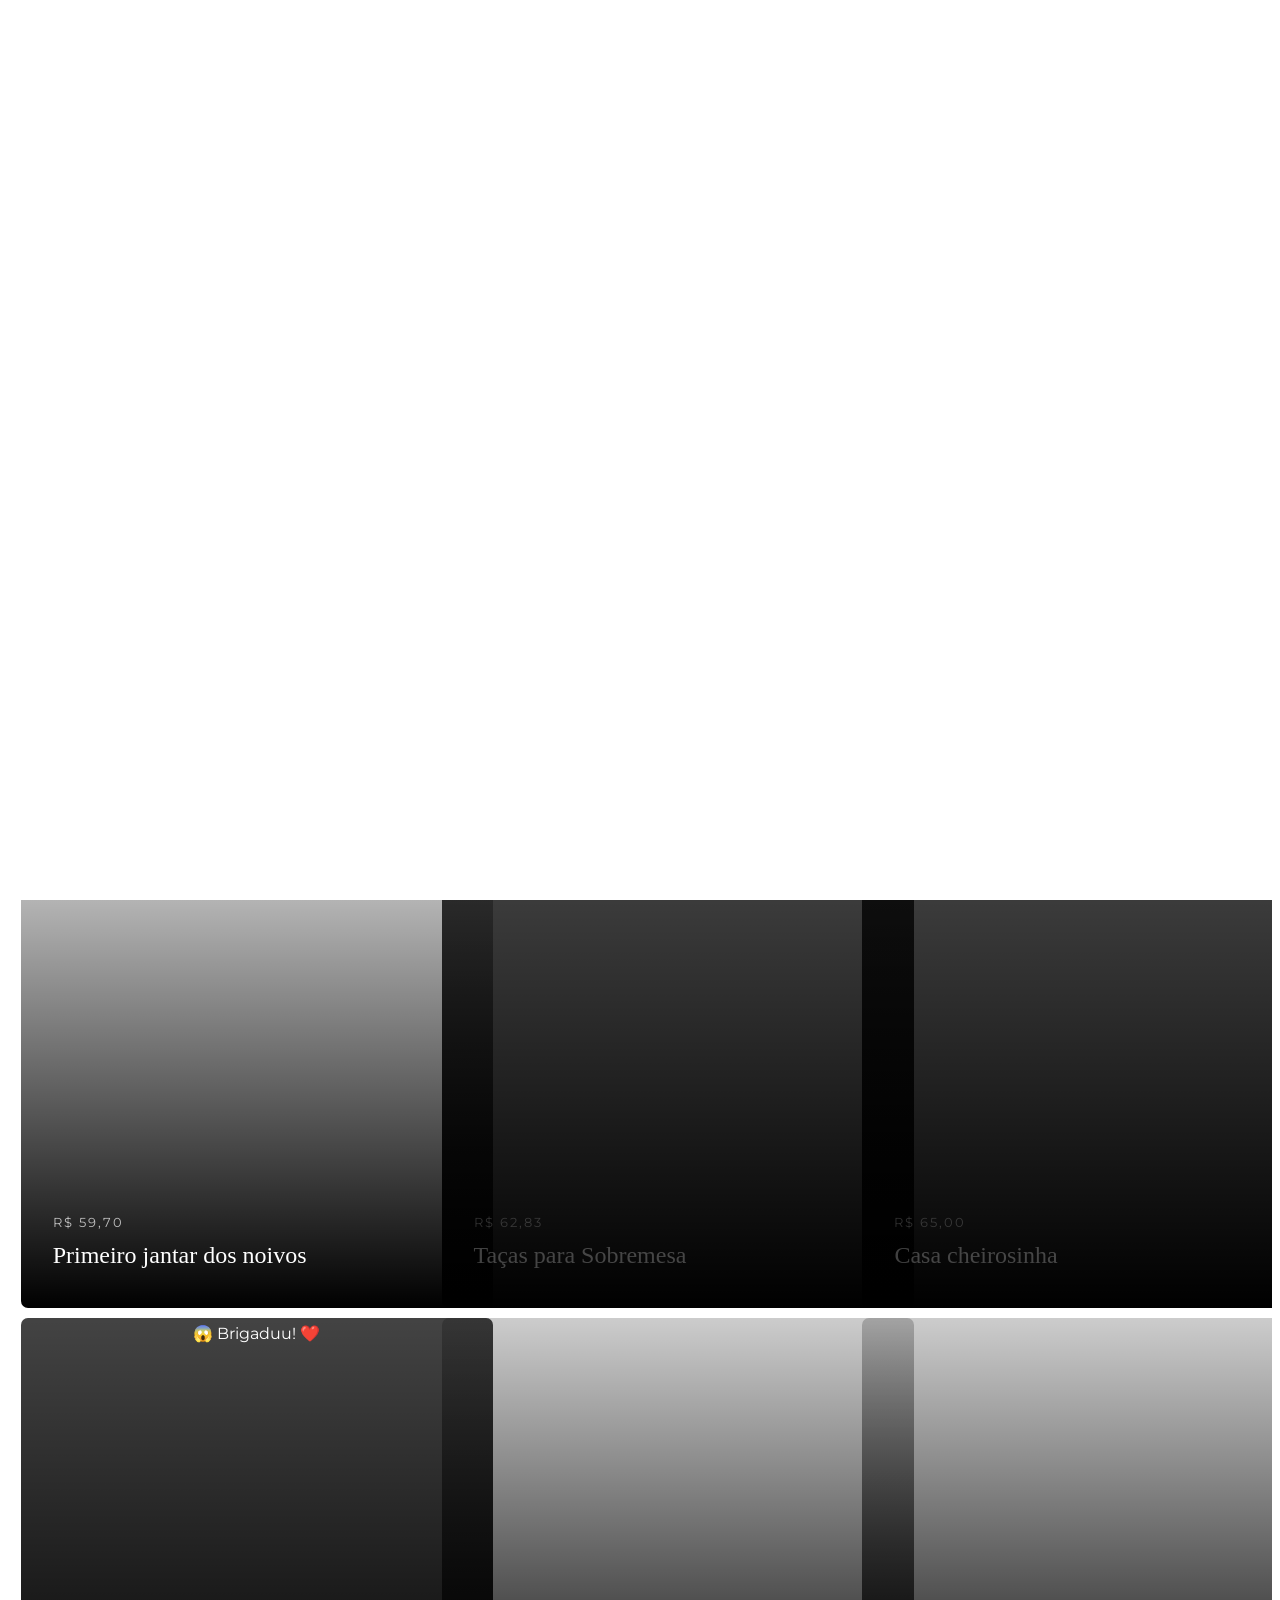
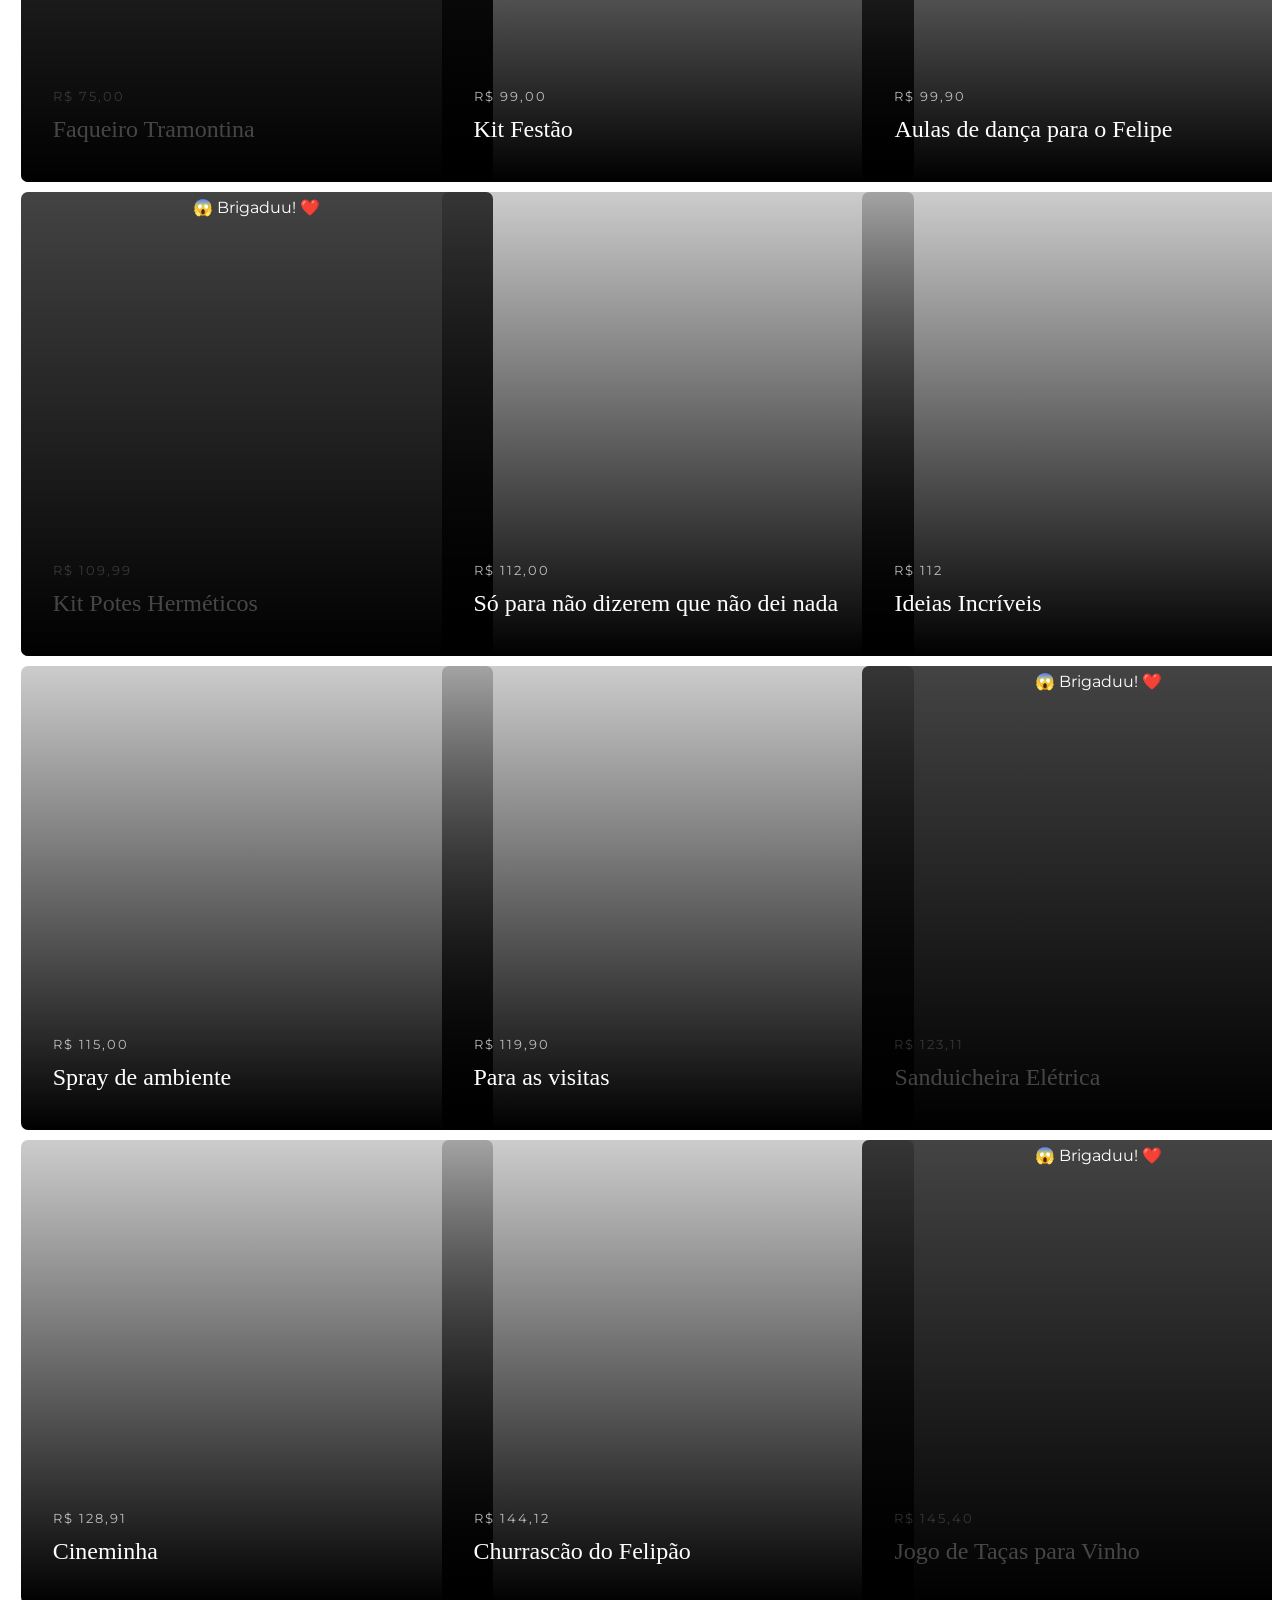
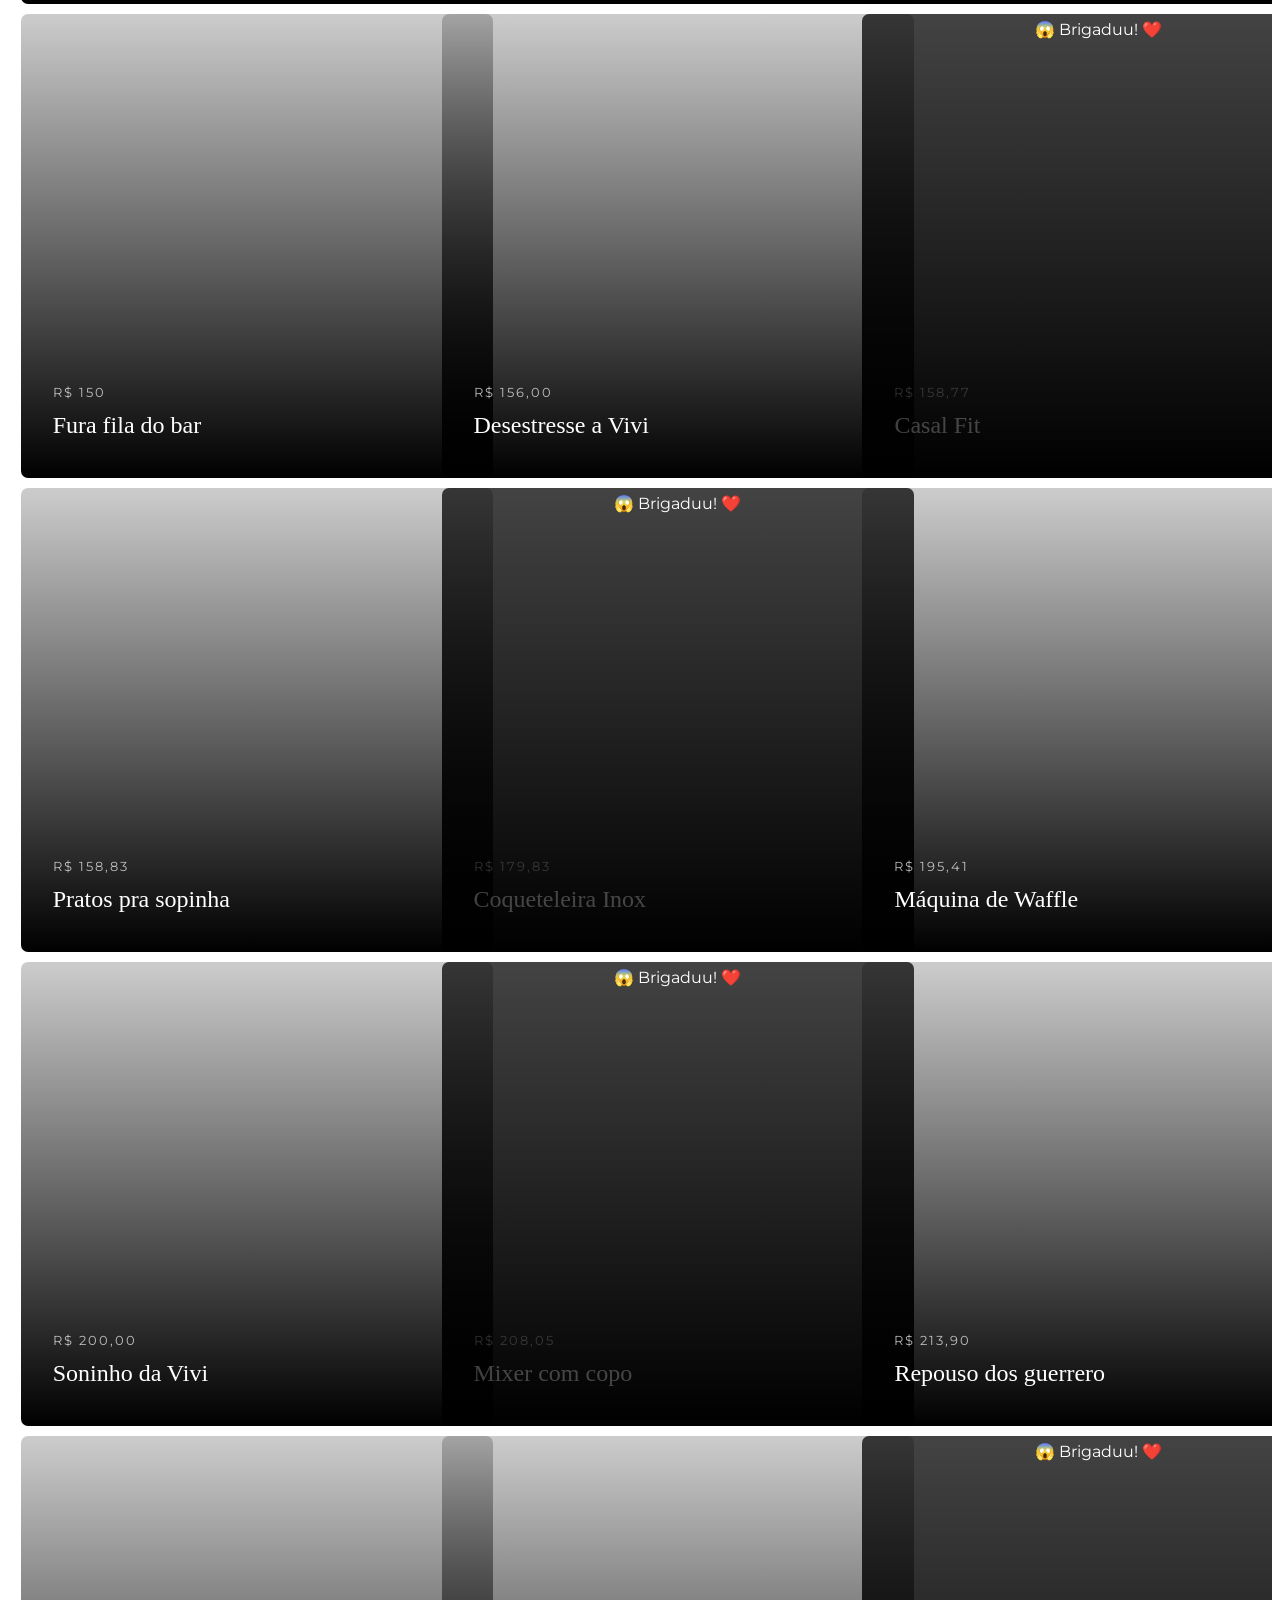
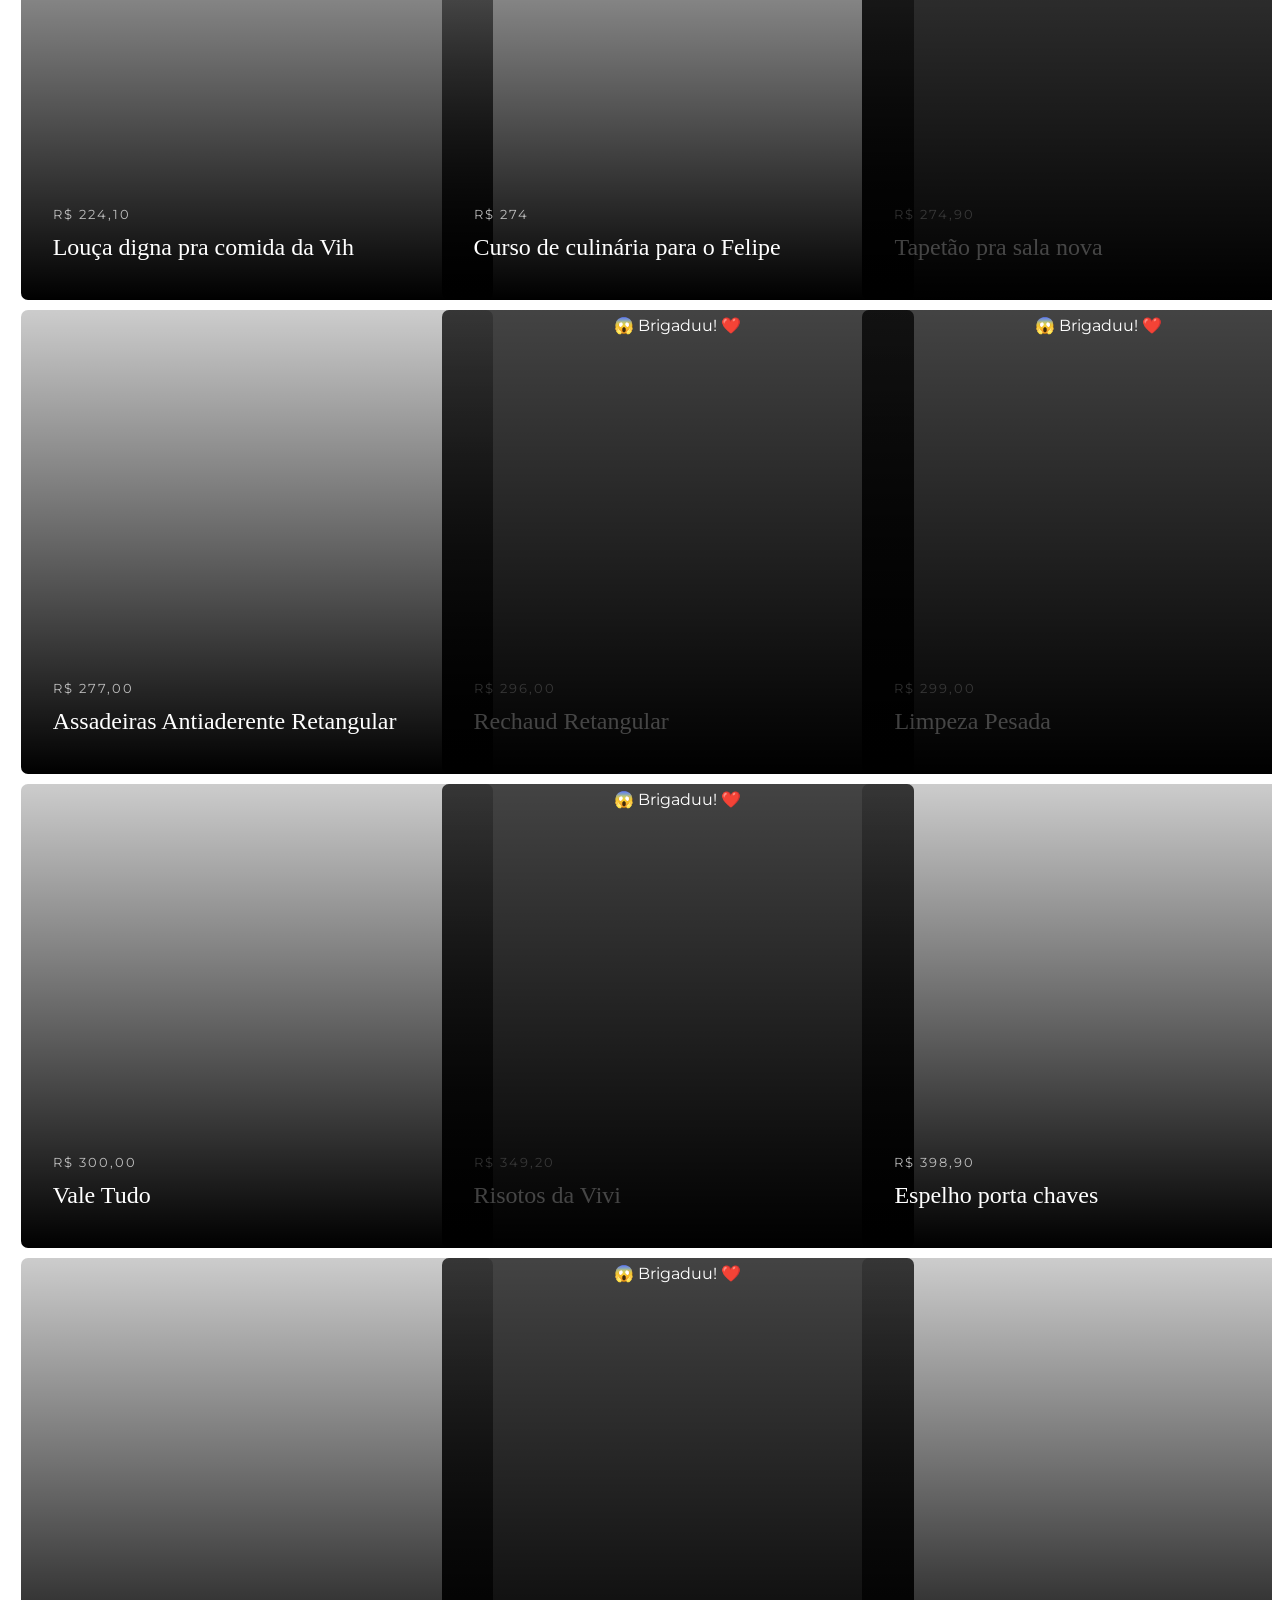
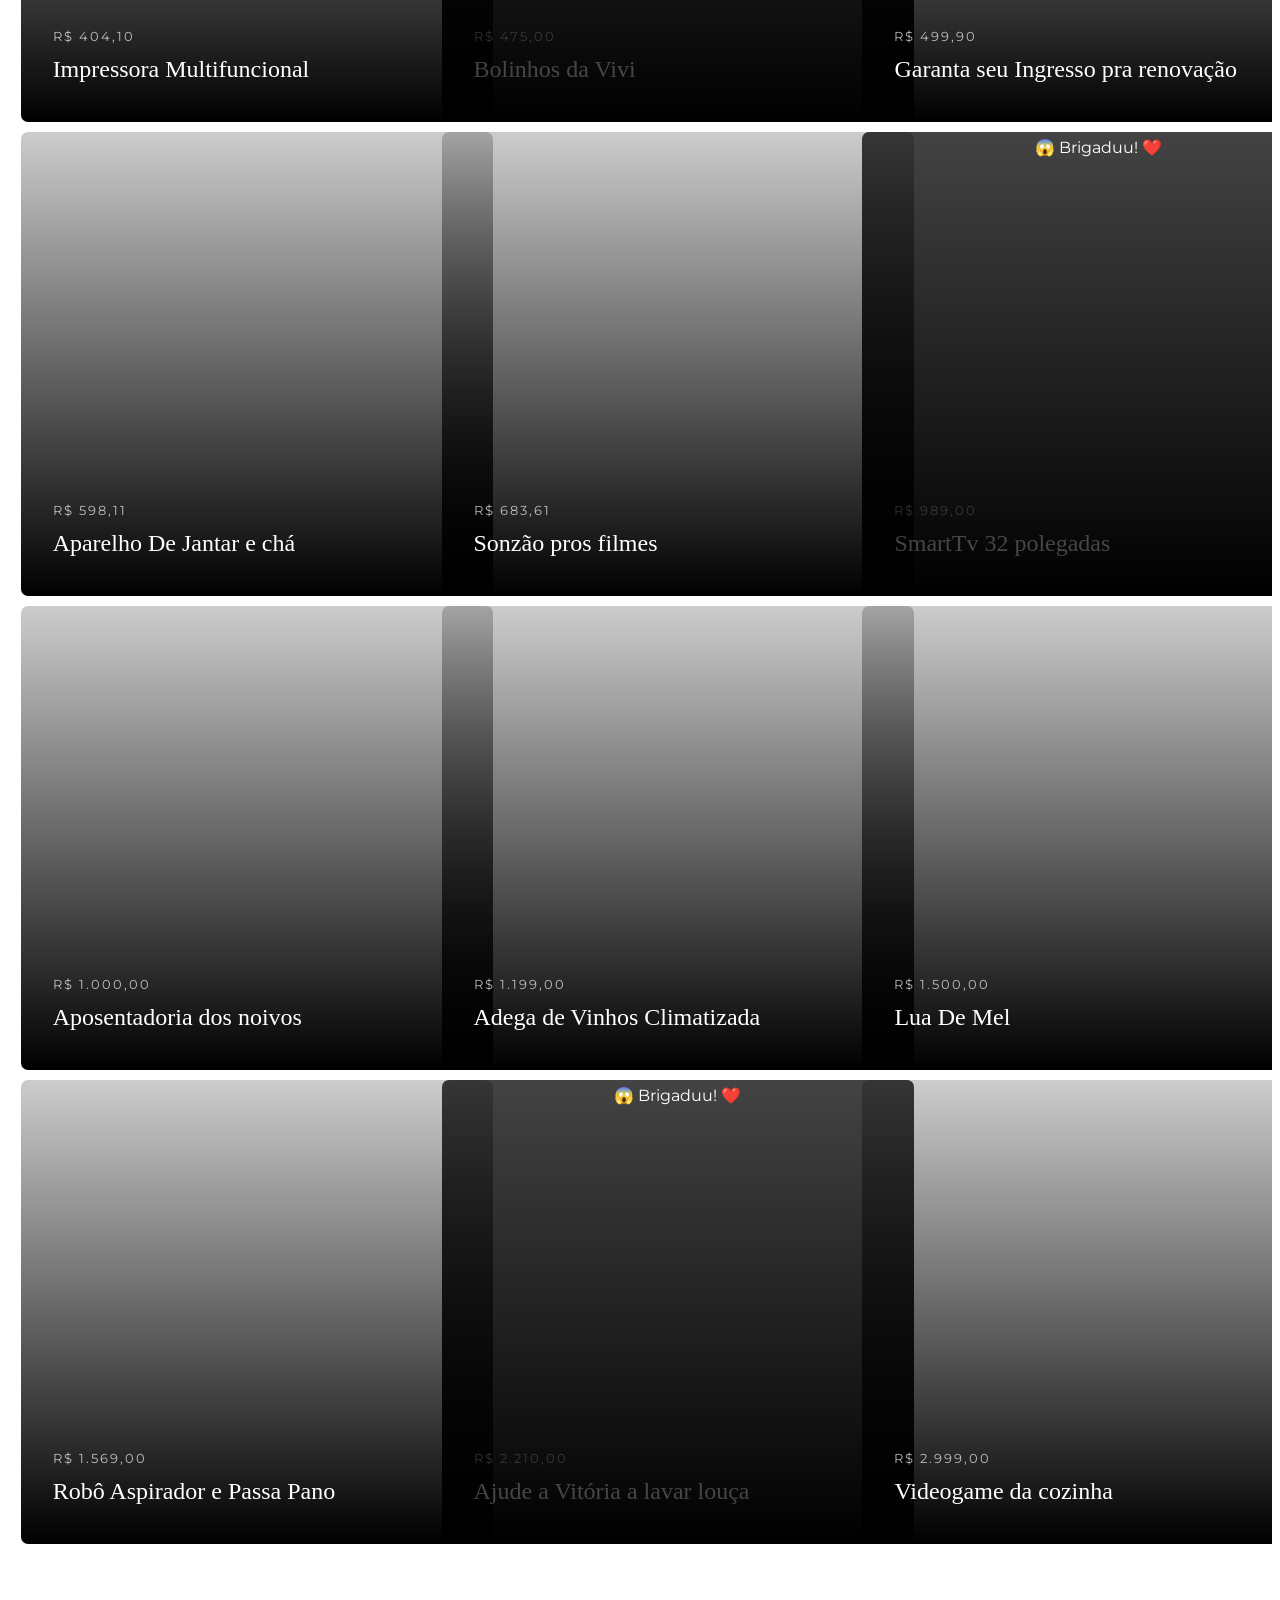
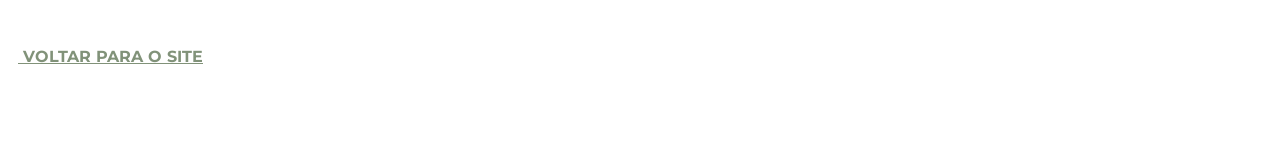
==== commit 133825f7: "ultimos ajustes" ====
--- a/presentes.html
+++ b/presentes.html
@@ -57,7 +57,7 @@
 	<link rel="stylesheet" href="css/style.css">
 	<link rel="stylesheet" href="sass/fontawesome-free-6.7.2-web/css/all.css">
 
-	<link rel="icon" type="image/x-icon" href="./images/vf/brasao-branco.png">
+	<link rel="icon" type="image/x-icon" href="./images/yj/brasao.png">
 
 	<link rel="stylesheet" href="https://cdn.jsdelivr.net/npm/@fancyapps/ui@5.0/dist/fancybox/fancybox.css"/>
 
